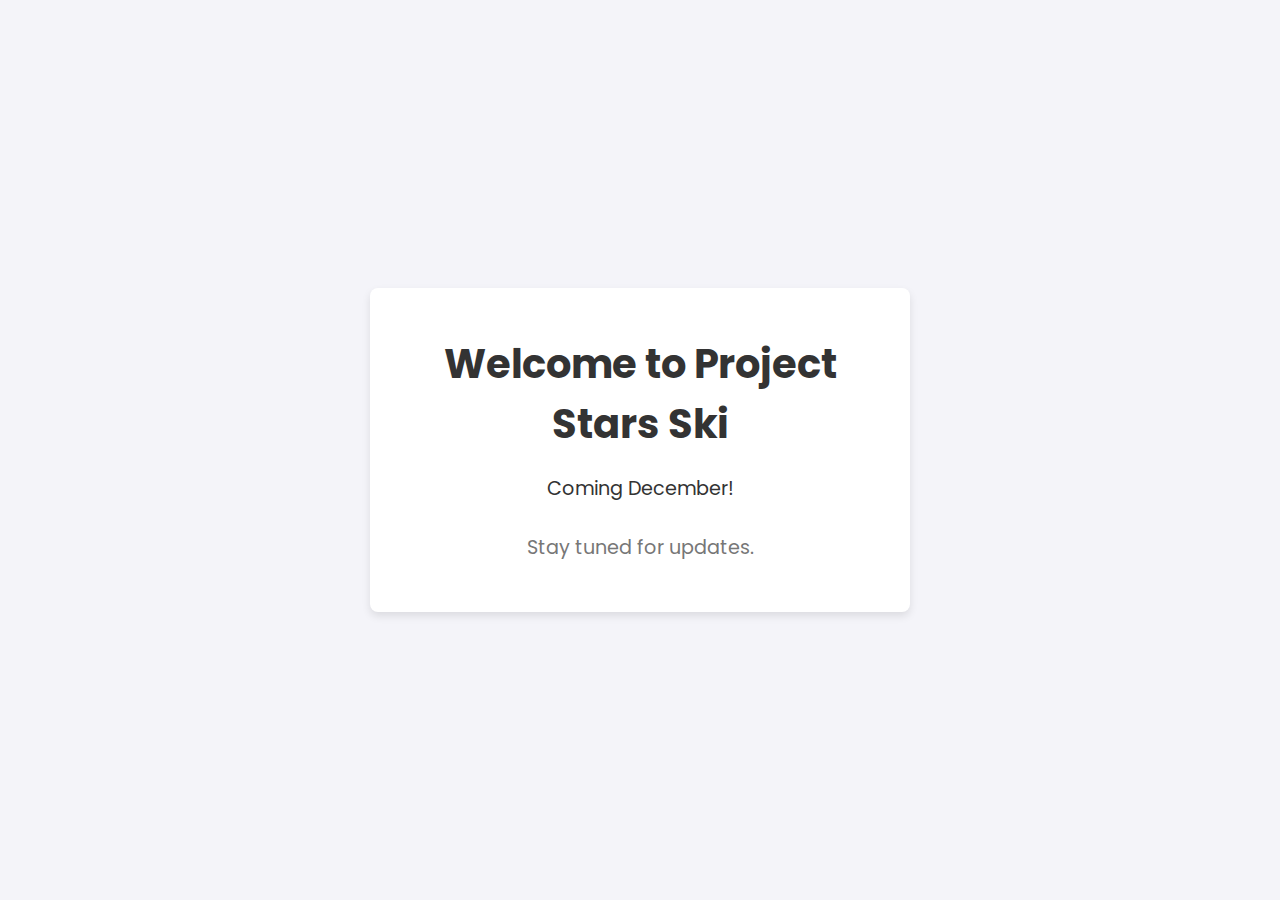
==== index.html @ e4c9b30d "Update index.html" ====
<!DOCTYPE html>
<html lang="en">

<head>
    <meta charset="UTF-8">
    <meta http-equiv="X-UA-Compatible" content="IE=edge">
    <meta name="viewport" content="width=device-width, initial-scale=1.0">
    <meta name="keywords" content="Project Stars Ski">
    <meta name="description" content="Project Stars Ski - Coming December">
    <meta property="og:title" content="Project Stars Ski - Coming December" />
    <meta property="og:type" content="website" />
    <meta property="og:url" content="http://your-site.com" />
    <meta name="twitter:card" content="summary_large_image">
    <meta name="author" content="Your Name">
    <title>Welcome - Project Stars Ski</title>
    <link rel="icon" href="favicon.ico">
    <link href="https://fonts.googleapis.com/css2?family=Poppins:ital,wght@0,400;1,300&display=swap" rel="stylesheet">
    <style>
        body {
            font-family: 'Poppins', sans-serif;
            background-color: #f4f4f9;
            color: #333;
            margin: 0;
            padding: 0;
            display: flex;
            justify-content: center;
            align-items: center;
            height: 100vh;
        }

        .container {
            text-align: center;
            padding: 20px;
            background-color: #ffffff;
            border-radius: 8px;
            box-shadow: 0 4px 8px rgba(0, 0, 0, 0.1);
            max-width: 500px;
            width: 100%;
        }

        h1 {
            font-size: 2.5rem;
            font-weight: bold;
            margin-bottom: 20px;
        }

        p {
            font-size: 1.2rem;
            margin-bottom: 30px;
        }

        .footer {
            font-size: 0.9rem;
            color: #777;
        }
    </style>
</head>

<body>
    <div class="container">
        <h1>Welcome to Project Stars Ski</h1>
        <p>Coming December!</p>
        <div class="footer">
            <p>Stay tuned for updates.</p>
        </div>
    </div>
</body>

</html>
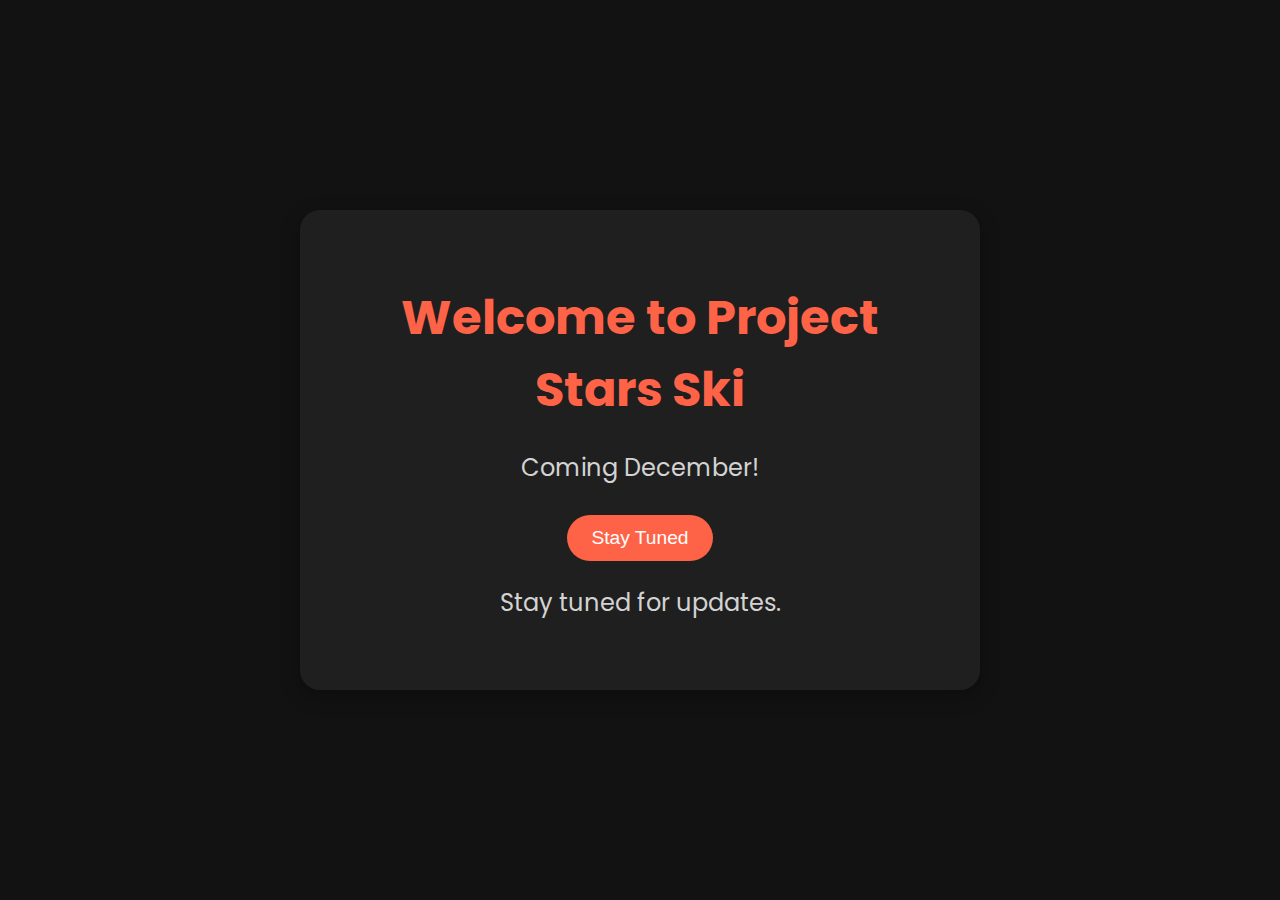
==== commit 84934c91: "Update index.html" ====
--- a/index.html
+++ b/index.html
@@ -18,40 +18,66 @@
     <style>
         body {
             font-family: 'Poppins', sans-serif;
-            background-color: #f4f4f9;
-            color: #333;
+            background-color: #121212; /* Dark background */
+            color: #E0E0E0; /* Light gray text for contrast */
             margin: 0;
             padding: 0;
             display: flex;
             justify-content: center;
             align-items: center;
             height: 100vh;
+            transition: background-color 0.3s, color 0.3s;
         }
 
         .container {
             text-align: center;
-            padding: 20px;
-            background-color: #ffffff;
-            border-radius: 8px;
-            box-shadow: 0 4px 8px rgba(0, 0, 0, 0.1);
-            max-width: 500px;
+            padding: 40px;
+            background-color: #1F1F1F; /* Darker background for container */
+            border-radius: 20px; /* Curved edges */
+            box-shadow: 0 6px 20px rgba(0, 0, 0, 0.3); /* Subtle shadow for depth */
+            max-width: 600px;
             width: 100%;
+            transition: background-color 0.3s;
         }
 
         h1 {
-            font-size: 2.5rem;
+            font-size: 3rem;
             font-weight: bold;
             margin-bottom: 20px;
+            color: #FF6347; /* Tomato color for a pop of contrast */
         }
 
         p {
-            font-size: 1.2rem;
+            font-size: 1.5rem;
             margin-bottom: 30px;
+            color: #D3D3D3; /* Lighter gray for regular text */
         }
 
         .footer {
-            font-size: 0.9rem;
-            color: #777;
+            font-size: 1rem;
+            color: #B0B0B0; /* Faded gray text for the footer */
+        }
+
+        /* Hover effect for container */
+        .container:hover {
+            background-color: #2a2a2a;
+            box-shadow: 0 8px 30px rgba(0, 0, 0, 0.4);
+        }
+
+        /* Button style (optional) */
+        .cta-button {
+            background-color: #FF6347; /* Matching color from h1 */
+            color: #fff;
+            font-size: 1.2rem;
+            padding: 12px 24px;
+            border: none;
+            border-radius: 25px; /* Rounded button */
+            cursor: pointer;
+            transition: background-color 0.3s;
+        }
+
+        .cta-button:hover {
+            background-color: #D85F3E; /* Slightly darker shade on hover */
         }
     </style>
 </head>
@@ -60,6 +86,7 @@
     <div class="container">
         <h1>Welcome to Project Stars Ski</h1>
         <p>Coming December!</p>
+        <button class="cta-button">Stay Tuned</button>
         <div class="footer">
             <p>Stay tuned for updates.</p>
         </div>
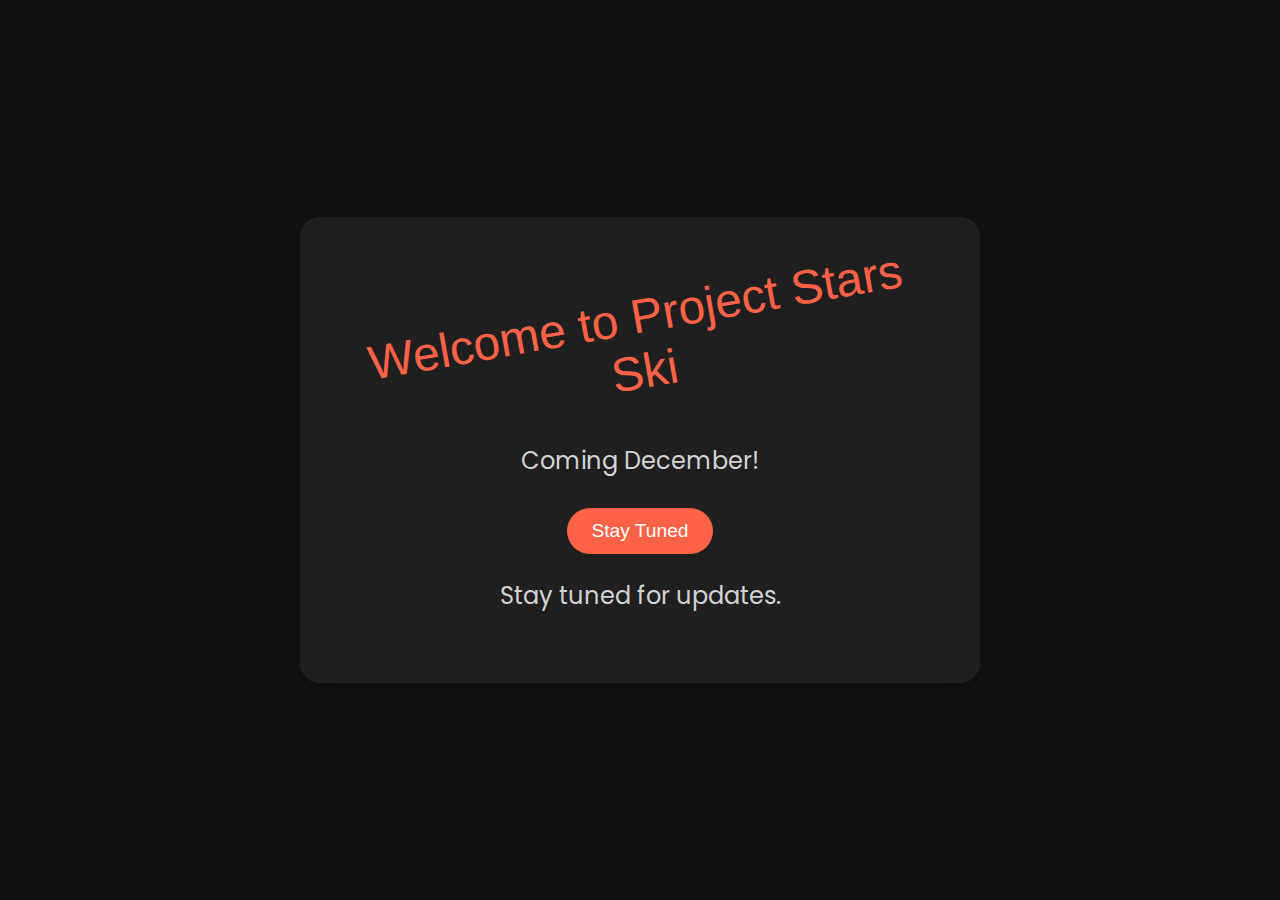
==== commit de5b1c25: "Update index.html" ====
--- a/index.html
+++ b/index.html
@@ -16,6 +16,14 @@
     <link rel="icon" href="favicon.ico">
     <link href="https://fonts.googleapis.com/css2?family=Poppins:ital,wght@0,400;1,300&display=swap" rel="stylesheet">
     <style>
+        /* Import the custom font (using the raw URL from GitHub) */
+        @font-face {
+            font-family: 'HeadingNow';
+            src: url('https://raw.githubusercontent.com/Project-Stars-Ski/projectstarsski.github.io/main/assets/fonts/HeadingNow-68Heavy.ttf') format('truetype');
+            font-weight: normal;
+            font-style: normal;
+        }
+
         body {
             font-family: 'Poppins', sans-serif;
             background-color: #121212; /* Dark background */
@@ -41,10 +49,14 @@
         }
 
         h1 {
+            font-family: 'HeadingNow', sans-serif; /* Apply custom font */
             font-size: 3rem;
-            font-weight: bold;
+            font-weight: normal; /* Or adjust as needed */
             margin-bottom: 20px;
             color: #FF6347; /* Tomato color for a pop of contrast */
+            transform: rotate(-10deg); /* Tilt the text */
+            display: inline-block;
+            transition: transform 0.3s;
         }
 
         p {
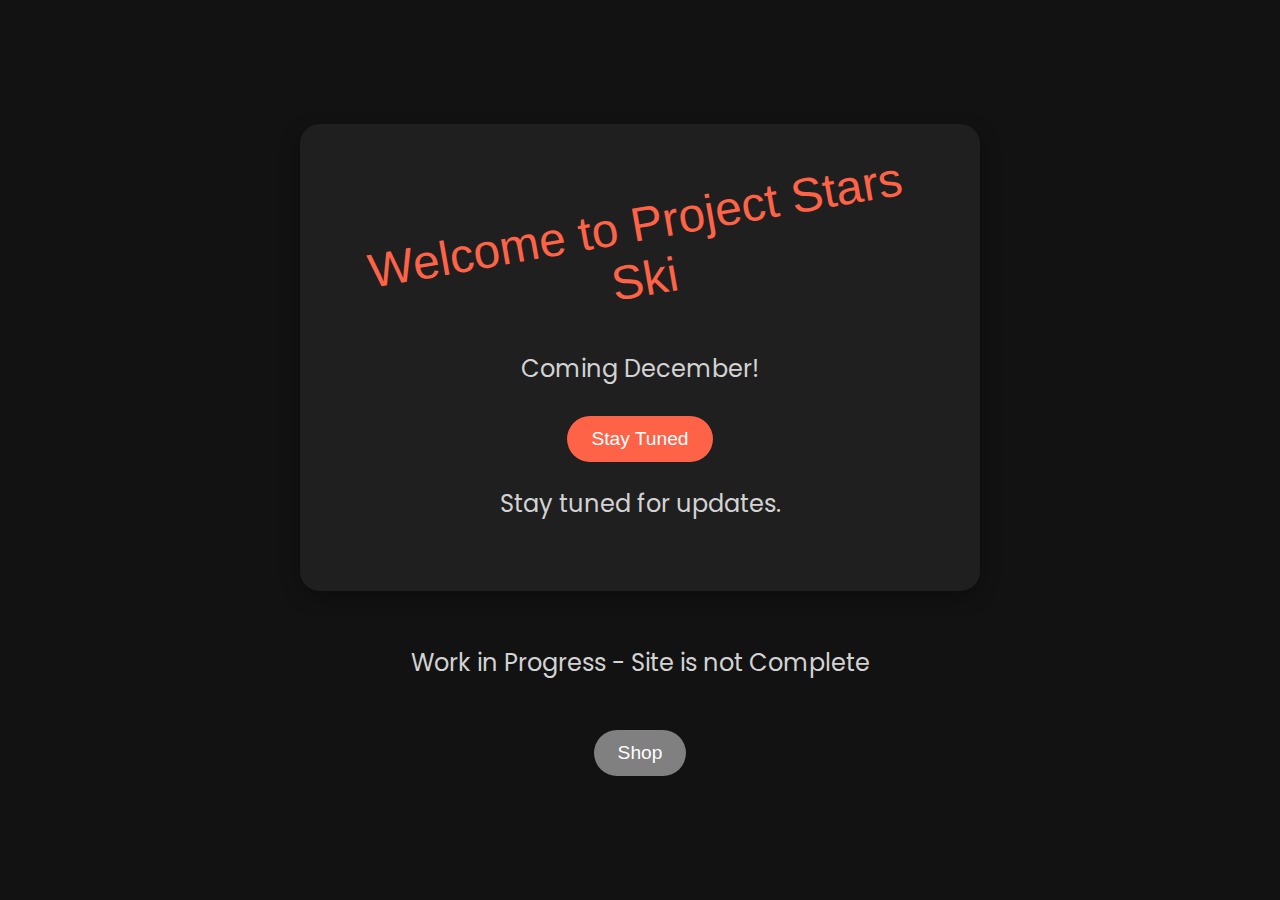
==== commit 2b0a3108: "Update index.html" ====
--- a/index.html
+++ b/index.html
@@ -33,6 +33,7 @@
             display: flex;
             justify-content: center;
             align-items: center;
+            flex-direction: column;
             height: 100vh;
             transition: background-color 0.3s, color 0.3s;
         }
@@ -70,13 +71,12 @@
             color: #B0B0B0; /* Faded gray text for the footer */
         }
 
-        /* Hover effect for container */
-        .container:hover {
-            background-color: #2a2a2a;
-            box-shadow: 0 8px 30px rgba(0, 0, 0, 0.4);
+        .work-in-progress {
+            font-size: 1rem;
+            color: #A0A0A0;
+            margin-top: 30px;
         }
 
-        /* Button style (optional) */
         .cta-button {
             background-color: #FF6347; /* Matching color from h1 */
             color: #fff;
@@ -91,6 +91,28 @@
         .cta-button:hover {
             background-color: #D85F3E; /* Slightly darker shade on hover */
         }
+
+        .shop-button {
+            background-color: #808080; /* Grey button */
+            color: white;
+            font-size: 1.2rem;
+            padding: 12px 24px;
+            border: none;
+            border-radius: 25px; /* Rounded edges */
+            cursor: pointer;
+            margin-top: 20px;
+            transition: background-color 0.3s;
+        }
+
+        .shop-button:hover {
+            background-color: #696969; /* Slightly darker gray on hover */
+        }
+
+        /* Hover effect for container */
+        .container:hover {
+            background-color: #2a2a2a;
+            box-shadow: 0 8px 30px rgba(0, 0, 0, 0.4);
+        }
     </style>
 </head>
 
@@ -103,6 +125,16 @@
             <p>Stay tuned for updates.</p>
         </div>
     </div>
+
+    <!-- Work in Progress message at the bottom -->
+    <div class="work-in-progress">
+        <p>Work in Progress - Site is not Complete</p>
+    </div>
+
+    <!-- Shop Button -->
+    <a href="https://project-stars-ski.github.io/projectstarsski.github.io/shop" target="_blank">
+        <button class="shop-button">Shop</button>
+    </a>
 </body>
 
 </html>
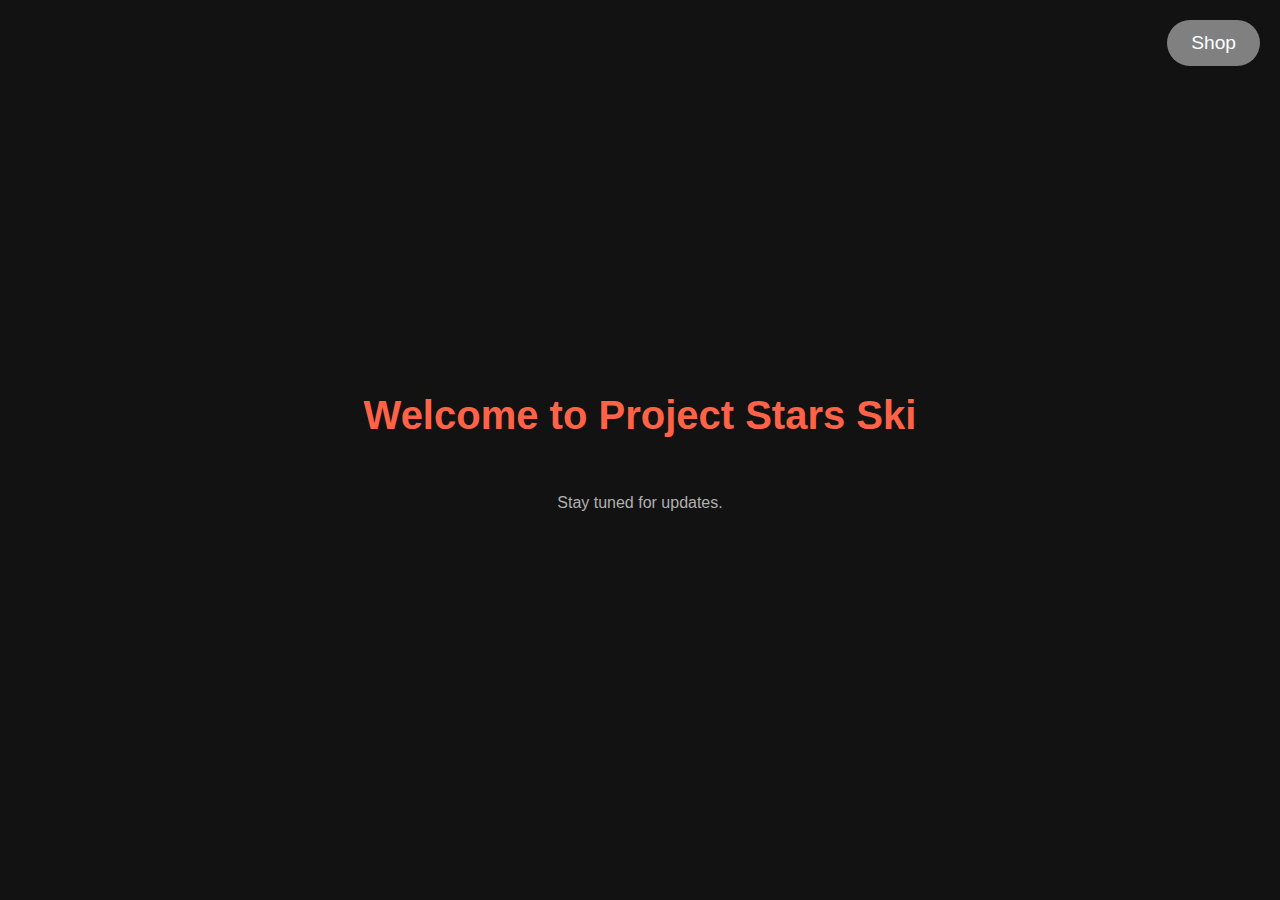
==== commit 2a84f768: "Update index.html" ====
--- a/index.html
+++ b/index.html
@@ -14,16 +14,8 @@
     <meta name="author" content="Your Name">
     <title>Welcome - Project Stars Ski</title>
     <link rel="icon" href="favicon.ico">
-    <link href="https://fonts.googleapis.com/css2?family=Poppins:ital,wght@0,400;1,300&display=swap" rel="stylesheet">
     <style>
-        /* Import the custom font (using the raw URL from GitHub) */
-        @font-face {
-            font-family: 'HeadingNow';
-            src: url('https://raw.githubusercontent.com/Project-Stars-Ski/projectstarsski.github.io/main/assets/fonts/HeadingNow-68Heavy.ttf') format('truetype');
-            font-weight: normal;
-            font-style: normal;
-        }
-
+        /* General styles */
         body {
             font-family: 'Poppins', sans-serif;
             background-color: #121212; /* Dark background */
@@ -35,72 +27,27 @@
             align-items: center;
             flex-direction: column;
             height: 100vh;
-            transition: background-color 0.3s, color 0.3s;
-        }
-
-        .container {
-            text-align: center;
-            padding: 40px;
-            background-color: #1F1F1F; /* Darker background for container */
-            border-radius: 20px; /* Curved edges */
-            box-shadow: 0 6px 20px rgba(0, 0, 0, 0.3); /* Subtle shadow for depth */
-            max-width: 600px;
-            width: 100%;
-            transition: background-color 0.3s;
         }
 
         h1 {
-            font-family: 'HeadingNow', sans-serif; /* Apply custom font */
-            font-size: 3rem;
-            font-weight: normal; /* Or adjust as needed */
-            margin-bottom: 20px;
-            color: #FF6347; /* Tomato color for a pop of contrast */
-            transform: rotate(-10deg); /* Tilt the text */
-            display: inline-block;
-            transition: transform 0.3s;
+            font-size: 2.5rem;
+            color: #FF6347;
+            margin-top: 20px;
+            margin-bottom: 40px;
         }
 
-        p {
-            font-size: 1.5rem;
-            margin-bottom: 30px;
-            color: #D3D3D3; /* Lighter gray for regular text */
-        }
-
-        .footer {
-            font-size: 1rem;
-            color: #B0B0B0; /* Faded gray text for the footer */
-        }
-
-        .work-in-progress {
-            font-size: 1rem;
-            color: #A0A0A0;
-            margin-top: 30px;
-        }
-
-        .cta-button {
-            background-color: #FF6347; /* Matching color from h1 */
-            color: #fff;
-            font-size: 1.2rem;
-            padding: 12px 24px;
-            border: none;
-            border-radius: 25px; /* Rounded button */
-            cursor: pointer;
-            transition: background-color 0.3s;
-        }
-
-        .cta-button:hover {
-            background-color: #D85F3E; /* Slightly darker shade on hover */
-        }
-
+        /* Shop button positioned at top right */
         .shop-button {
-            background-color: #808080; /* Grey button */
+            position: absolute;
+            top: 20px;
+            right: 20px;
+            background-color: #808080;
             color: white;
             font-size: 1.2rem;
             padding: 12px 24px;
             border: none;
-            border-radius: 25px; /* Rounded edges */
+            border-radius: 25px;
             cursor: pointer;
-            margin-top: 20px;
             transition: background-color 0.3s;
         }
 
@@ -108,31 +55,21 @@
             background-color: #696969; /* Slightly darker gray on hover */
         }
 
-        /* Hover effect for container */
-        .container:hover {
-            background-color: #2a2a2a;
-            box-shadow: 0 8px 30px rgba(0, 0, 0, 0.4);
+        .footer {
+            font-size: 1rem;
+            color: #B0B0B0;
         }
     </style>
 </head>
 
 <body>
-    <div class="container">
-        <h1>Welcome to Project Stars Ski</h1>
-        <p>Coming December!</p>
-        <button class="cta-button">Stay Tuned</button>
-        <div class="footer">
-            <p>Stay tuned for updates.</p>
-        </div>
+    <h1>Welcome to Project Stars Ski</h1>
+    <div class="footer">
+        <p>Stay tuned for updates.</p>
     </div>
 
-    <!-- Work in Progress message at the bottom -->
-    <div class="work-in-progress">
-        <p>Work in Progress - Site is not Complete</p>
-    </div>
-
-    <!-- Shop Button -->
-    <a href="https://project-stars-ski.github.io/projectstarsski.github.io/shop" target="_blank">
+    <!-- Shop Button (top right) -->
+    <a href="https://project-stars-ski.github.io/projectstarsski.github.io/shop">
         <button class="shop-button">Shop</button>
     </a>
 </body>
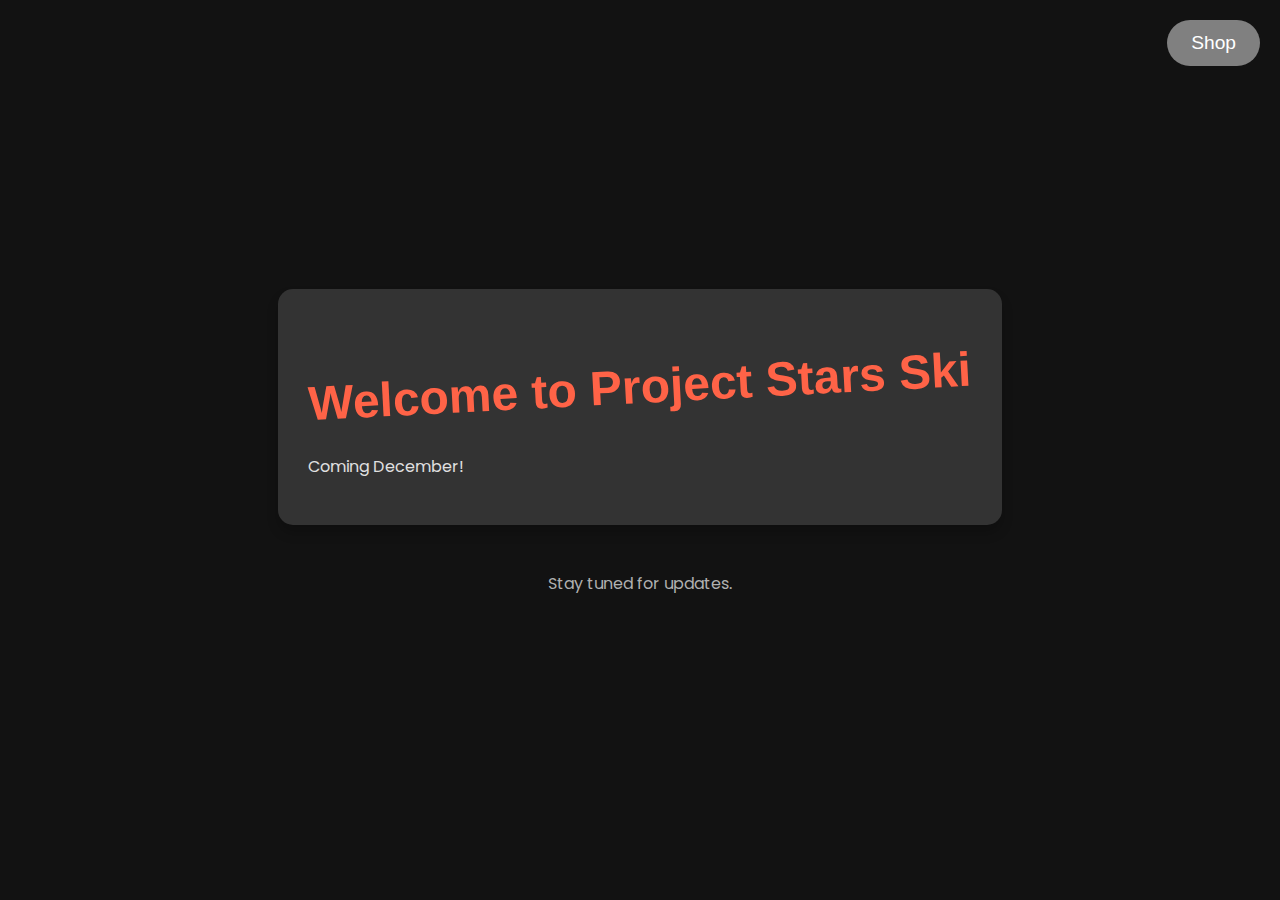
==== commit 393df414: "Update index.html" ====
--- a/index.html
+++ b/index.html
@@ -14,12 +14,12 @@
     <meta name="author" content="Your Name">
     <title>Welcome - Project Stars Ski</title>
     <link rel="icon" href="favicon.ico">
+    <link href="https://fonts.googleapis.com/css2?family=Poppins:ital,wght@0,400;1,300&display=swap" rel="stylesheet">
     <style>
-        /* General styles */
         body {
             font-family: 'Poppins', sans-serif;
-            background-color: #121212; /* Dark background */
-            color: #E0E0E0; /* Light gray text for contrast */
+            background-color: #121212;
+            color: #E0E0E0;
             margin: 0;
             padding: 0;
             display: flex;
@@ -30,13 +30,29 @@
         }
 
         h1 {
-            font-size: 2.5rem;
+            font-family: 'HeadingNow', sans-serif;
+            font-weight: bold;
+            font-size: 3rem;
             color: #FF6347;
-            margin-top: 20px;
+            margin-top: 40px;
             margin-bottom: 40px;
+            text-align: center;
+            transform: rotate(-3deg); /* Tilt the heading */
         }
 
-        /* Shop button positioned at top right */
+        .text-box {
+            background-color: #333;
+            padding: 30px;
+            border-radius: 15px;
+            box-shadow: 0 8px 12px rgba(0, 0, 0, 0.2);
+            margin-bottom: 30px;
+        }
+
+        .footer {
+            font-size: 1rem;
+            color: #B0B0B0;
+        }
+
         .shop-button {
             position: absolute;
             top: 20px;
@@ -52,23 +68,21 @@
         }
 
         .shop-button:hover {
-            background-color: #696969; /* Slightly darker gray on hover */
-        }
-
-        .footer {
-            font-size: 1rem;
-            color: #B0B0B0;
+            background-color: #696969;
         }
     </style>
 </head>
 
 <body>
-    <h1>Welcome to Project Stars Ski</h1>
+    <div class="text-box">
+        <h1>Welcome to Project Stars Ski</h1>
+        <p>Coming December!</p>
+    </div>
+
     <div class="footer">
         <p>Stay tuned for updates.</p>
     </div>
 
-    <!-- Shop Button (top right) -->
     <a href="https://project-stars-ski.github.io/projectstarsski.github.io/shop">
         <button class="shop-button">Shop</button>
     </a>
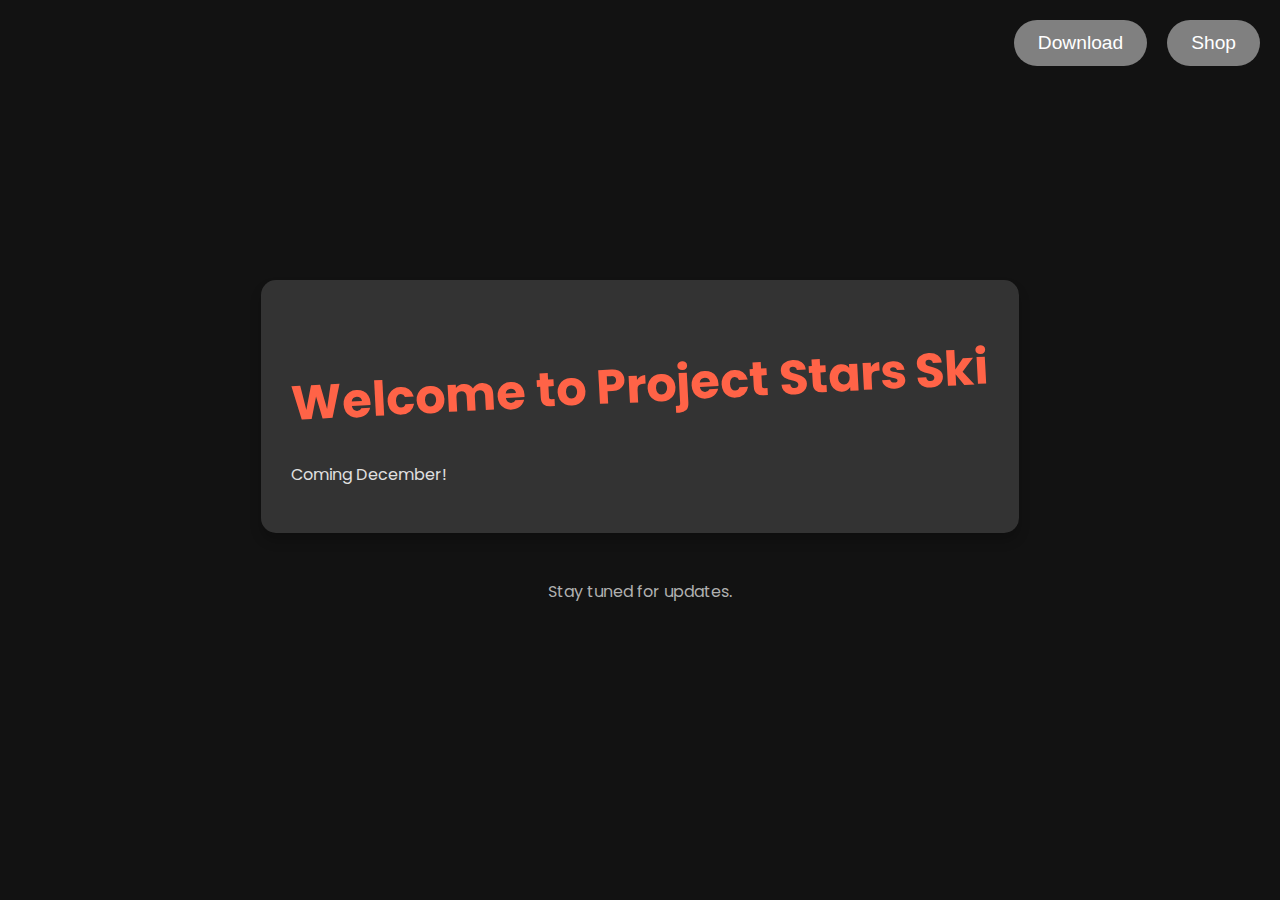
==== commit c57516cc: "Update index.html" ====
--- a/index.html
+++ b/index.html
@@ -30,7 +30,7 @@
         }
 
         h1 {
-            font-family: 'HeadingNow', sans-serif;
+            font-family: 'Poppins', sans-serif;
             font-weight: bold;
             font-size: 3rem;
             color: #FF6347;
@@ -53,10 +53,15 @@
             color: #B0B0B0;
         }
 
-        .shop-button {
+        .buttons-container {
             position: absolute;
             top: 20px;
             right: 20px;
+            display: flex;
+            gap: 20px;
+        }
+
+        .button {
             background-color: #808080;
             color: white;
             font-size: 1.2rem;
@@ -67,7 +72,7 @@
             transition: background-color 0.3s;
         }
 
-        .shop-button:hover {
+        .button:hover {
             background-color: #696969;
         }
     </style>
@@ -83,9 +88,14 @@
         <p>Stay tuned for updates.</p>
     </div>
 
-    <a href="https://project-stars-ski.github.io/projectstarsski.github.io/shop">
-        <button class="shop-button">Shop</button>
-    </a>
+    <div class="buttons-container">
+        <a href="https://project-stars-ski.github.io/projectstarsski.github.io/download">
+            <button class="button">Download</button>
+        </a>
+        <a href="https://project-stars-ski.github.io/projectstarsski.github.io/shop">
+            <button class="button">Shop</button>
+        </a>
+    </div>
 </body>
 
 </html>
